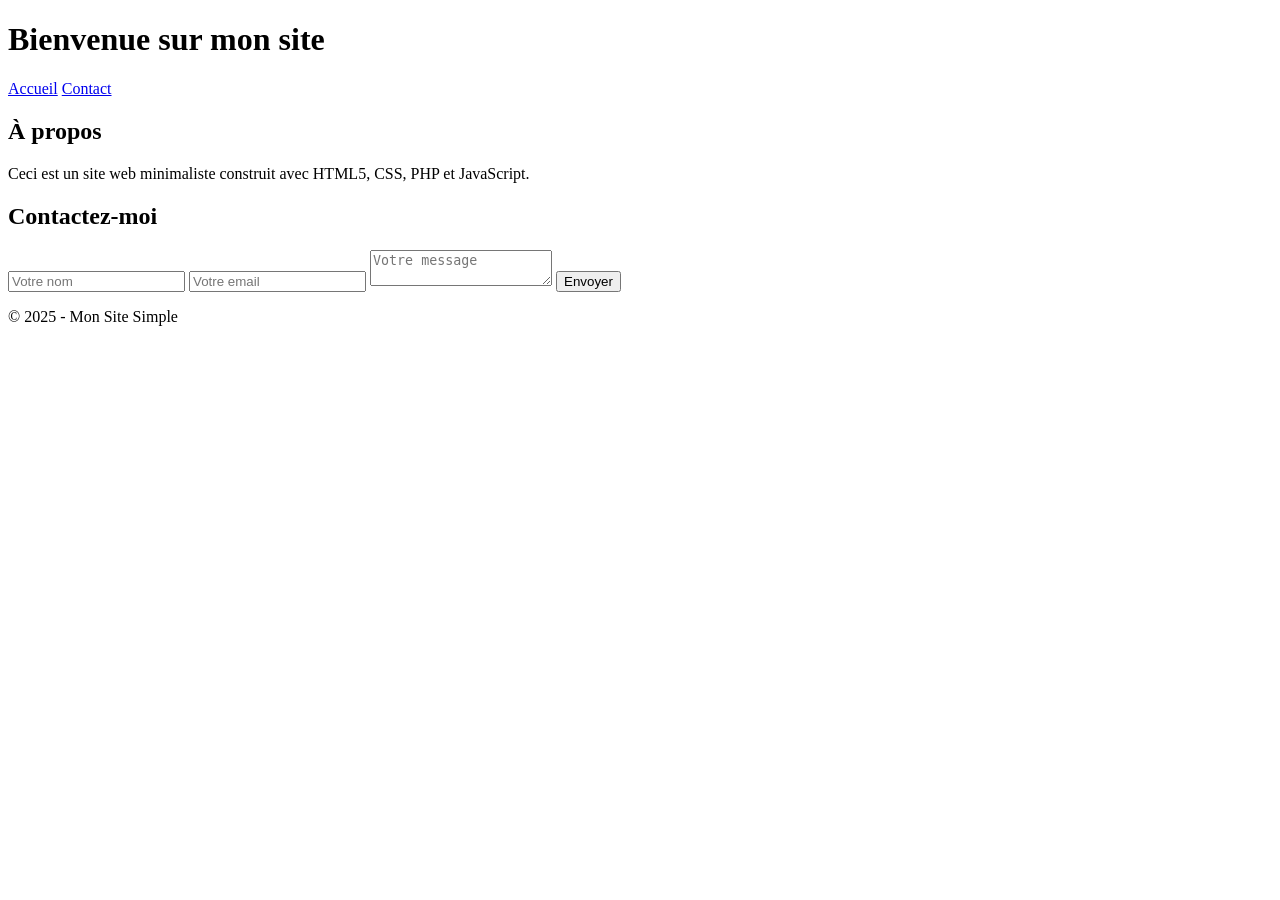
==== index.html @ 443f20d3 "Create index.html" ====
<!DOCTYPE html>
<html lang="fr">
<head>
  <meta charset="UTF-8">
  <meta name="viewport" content="width=device-width, initial-scale=1.0">
  <title>Mon Site Simple</title>
  <link rel="stylesheet" href="style.css">
</head>
<body>
  <header>
    <h1>Bienvenue sur mon site</h1>
    <nav>
      <a href="#">Accueil</a>
      <a href="#contact">Contact</a>
    </nav>
  </header>

  <main>
    <section>
      <h2>À propos</h2>
      <p>Ceci est un site web minimaliste construit avec HTML5, CSS, PHP et JavaScript.</p>
    </section>

    <section id="contact">
      <h2>Contactez-moi</h2>
      <form action="contact.php" method="POST" onsubmit="return validateForm()">
        <input type="text" name="name" placeholder="Votre nom" required>
        <input type="email" name="email" placeholder="Votre email" required>
        <textarea name="message" placeholder="Votre message" required></textarea>
        <button type="submit">Envoyer</button>
      </form>
    </section>
  </main>

  <footer>
    <p>&copy; 2025 - Mon Site Simple</p>
  </footer>

  <script src="script.js"></script>
</body>
</html>
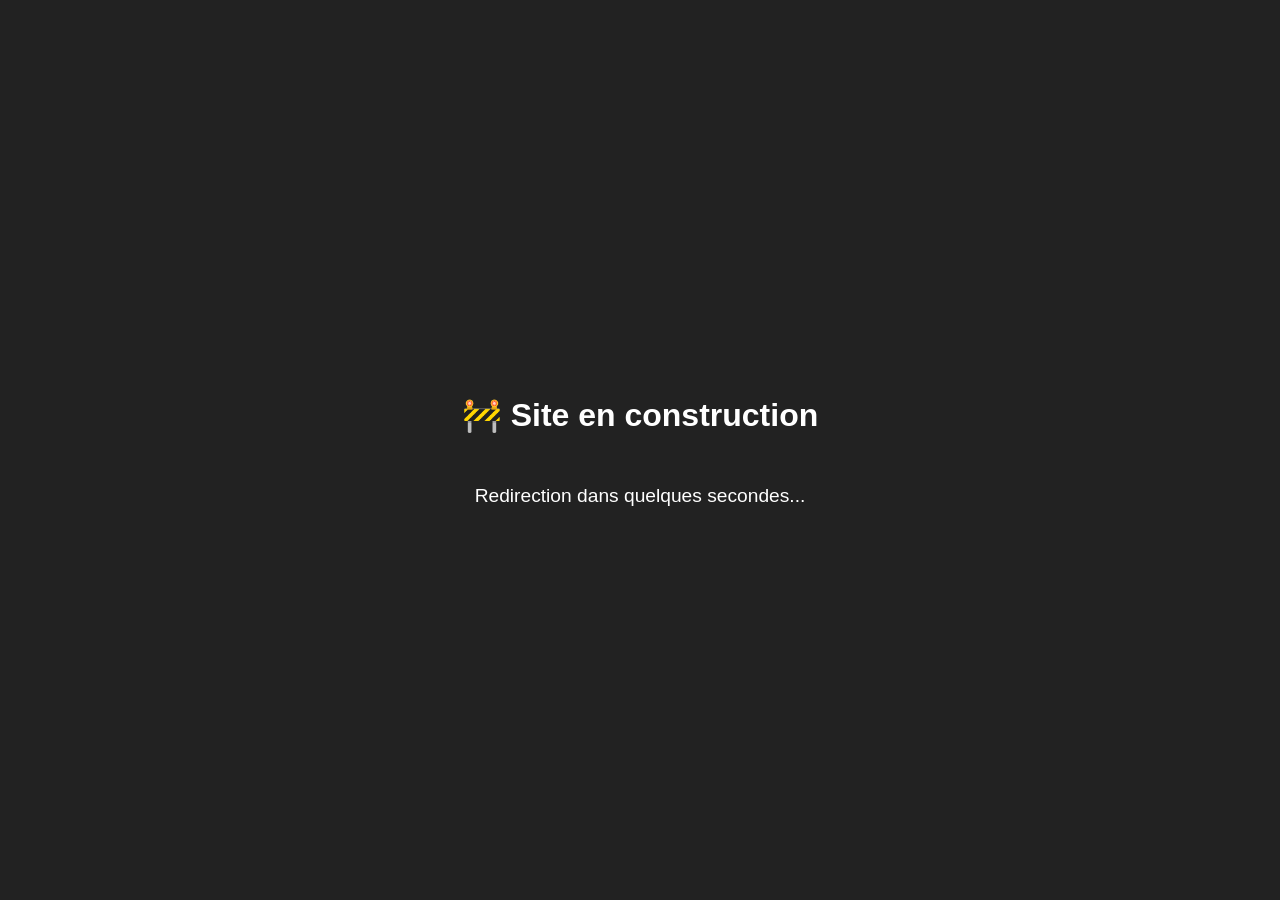
==== commit 75b5e7bf: "Create index.html" ====
--- a/index.html
+++ b/index.html
@@ -2,40 +2,36 @@
 <html lang="fr">
 <head>
   <meta charset="UTF-8">
+  <title>Site en construction</title>
   <meta name="viewport" content="width=device-width, initial-scale=1.0">
-  <title>Mon Site Simple</title>
-  <link rel="stylesheet" href="style.css">
+  <style>
+    body {
+      background-color: #222;
+      color: #fff;
+      font-family: sans-serif;
+      display: flex;
+      flex-direction: column;
+      justify-content: center;
+      align-items: center;
+      height: 100vh;
+      margin: 0;
+    }
+    h1 {
+      font-size: 2em;
+      margin-bottom: 1em;
+    }
+    p {
+      font-size: 1.2em;
+    }
+  </style>
+  <script>
+    setTimeout(() => {
+      window.location.href = "home.html";
+    }, 5000);
+  </script>
 </head>
 <body>
-  <header>
-    <h1>Bienvenue sur mon site</h1>
-    <nav>
-      <a href="#">Accueil</a>
-      <a href="#contact">Contact</a>
-    </nav>
-  </header>
-
-  <main>
-    <section>
-      <h2>À propos</h2>
-      <p>Ceci est un site web minimaliste construit avec HTML5, CSS, PHP et JavaScript.</p>
-    </section>
-
-    <section id="contact">
-      <h2>Contactez-moi</h2>
-      <form action="contact.php" method="POST" onsubmit="return validateForm()">
-        <input type="text" name="name" placeholder="Votre nom" required>
-        <input type="email" name="email" placeholder="Votre email" required>
-        <textarea name="message" placeholder="Votre message" required></textarea>
-        <button type="submit">Envoyer</button>
-      </form>
-    </section>
-  </main>
-
-  <footer>
-    <p>&copy; 2025 - Mon Site Simple</p>
-  </footer>
-
-  <script src="script.js"></script>
+  <h1>🚧 Site en construction</h1>
+  <p>Redirection dans quelques secondes...</p>
 </body>
 </html>
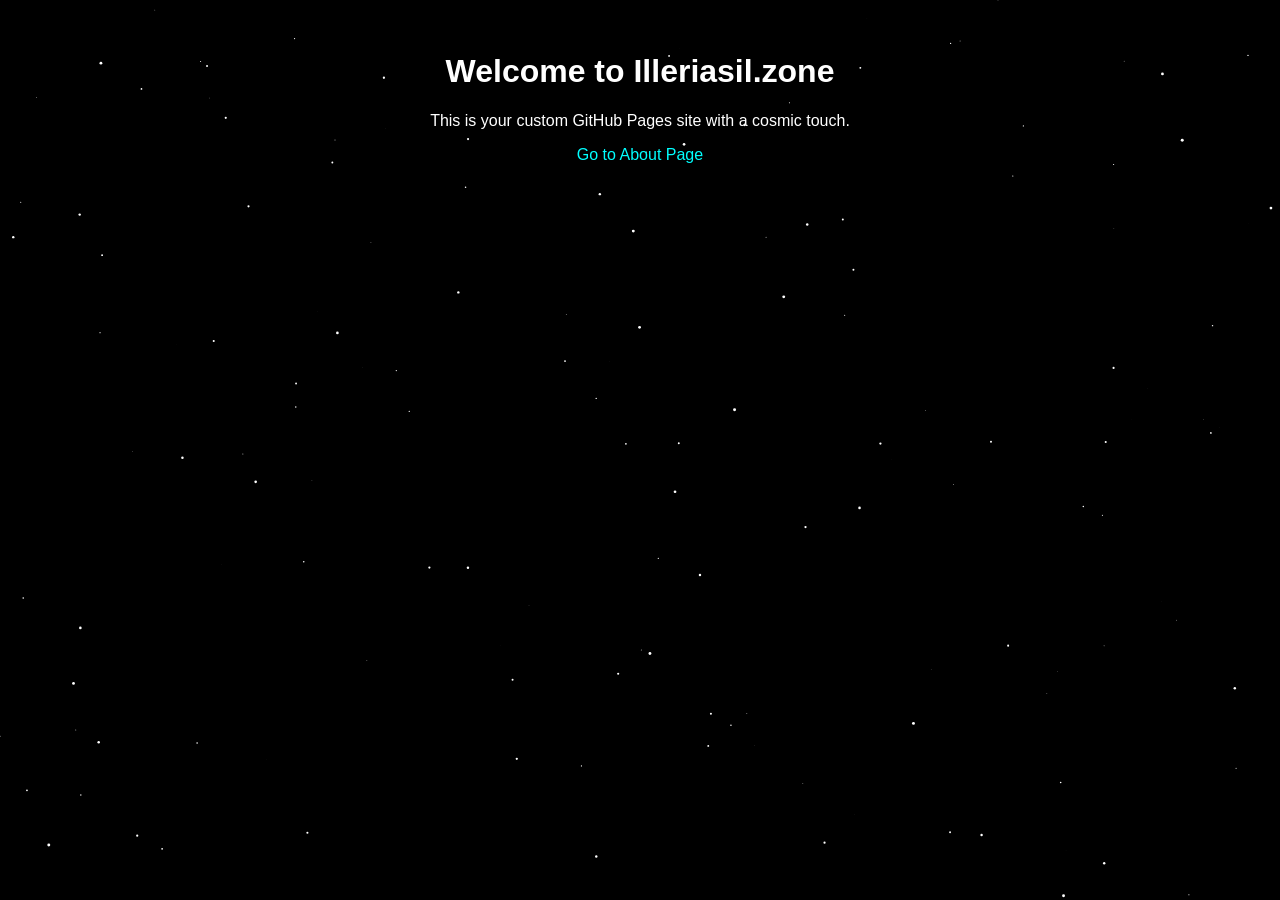
==== commit 0d5f32d6: "Update index.html" ====
--- a/index.html
+++ b/index.html
@@ -1,37 +1,130 @@
 <!DOCTYPE html>
-<html lang="fr">
+<html lang="en">
 <head>
-  <meta charset="UTF-8">
-  <title>Site en construction</title>
-  <meta name="viewport" content="width=device-width, initial-scale=1.0">
+  <meta charset="UTF-8" />
+  <meta name="viewport" content="width=device-width, initial-scale=1.0" />
+  <title>Illeriasil.zone</title>
   <style>
     body {
-      background-color: #222;
-      color: #fff;
-      font-family: sans-serif;
+      margin: 0;
+      padding: 0;
+      overflow: hidden;
+      font-family: 'Segoe UI', sans-serif;
+      background-color: black;
+      color: white;
+    }
+
+    #loader {
+      position: fixed;
+      top: 0;
+      left: 0;
+      width: 100%;
+      height: 100%;
+      z-index: 10;
       display: flex;
-      flex-direction: column;
+      align-items: center;
       justify-content: center;
-      align-items: center;
-      height: 100vh;
-      margin: 0;
+      background-color: rgba(0, 0, 0, 0.85);
+      animation: fadeOut 1s ease-in-out forwards;
+      animation-delay: 2.5s;
     }
-    h1 {
-      font-size: 2em;
-      margin-bottom: 1em;
+
+    @keyframes fadeOut {
+      to {
+        opacity: 0;
+        visibility: hidden;
+      }
     }
-    p {
-      font-size: 1.2em;
+
+    canvas#stars {
+      position: fixed;
+      top: 0;
+      left: 0;
+      z-index: 0;
+    }
+
+    a {
+      color: #00ffff;
+      text-decoration: none;
+      transition: opacity 0.5s ease-in-out;
+    }
+
+    .fade-enter {
+      opacity: 0;
+      transition: opacity 0.5s ease-in;
+    }
+
+    .fade-enter-active {
+      opacity: 1;
+    }
+
+    main {
+      position: relative;
+      z-index: 1;
+      padding: 2rem;
+      text-align: center;
     }
   </style>
-  <script>
-    setTimeout(() => {
-      window.location.href = "home.html";
-    }, 5000);
-  </script>
 </head>
 <body>
-  <h1>🚧 Site en construction</h1>
-  <p>Redirection dans quelques secondes...</p>
+  <div id="loader">
+    <h1>Loading Illeriasil.zone...</h1>
+  </div>
+  <canvas id="stars"></canvas>
+
+  <main>
+    <h1>Welcome to Illeriasil.zone</h1>
+    <p>This is your custom GitHub Pages site with a cosmic touch.</p>
+    <a href="about.html">Go to About Page</a>
+  </main>
+
+  <script>
+    // Loader fade out
+    window.addEventListener("load", () => {
+      setTimeout(() => {
+        document.getElementById("loader").style.display = "none";
+        document.body.style.overflow = "auto";
+      }, 3000);
+    });
+
+    // Star animation
+    const canvas = document.getElementById("stars");
+    const ctx = canvas.getContext("2d");
+    canvas.width = window.innerWidth;
+    canvas.height = window.innerHeight;
+
+    const stars = Array.from({ length: 150 }, () => ({
+      x: Math.random() * canvas.width,
+      y: Math.random() * canvas.height,
+      radius: Math.random() * 1.5,
+      speed: Math.random() * 0.5 + 0.2
+    }));
+
+    function drawStars() {
+      ctx.clearRect(0, 0, canvas.width, canvas.height);
+      ctx.fillStyle = "white";
+      stars.forEach(star => {
+        ctx.beginPath();
+        ctx.arc(star.x, star.y, star.radius, 0, Math.PI * 2);
+        ctx.fill();
+        star.y += star.speed;
+        if (star.y > canvas.height) star.y = 0;
+      });
+      requestAnimationFrame(drawStars);
+    }
+
+    drawStars();
+
+    // Page transition
+    document.querySelectorAll("a").forEach(link => {
+      link.addEventListener("click", e => {
+        e.preventDefault();
+        document.body.classList.add("fade-enter");
+        setTimeout(() => {
+          window.location = link.href;
+        }, 500);
+      });
+    });
+  </script>
 </body>
 </html>
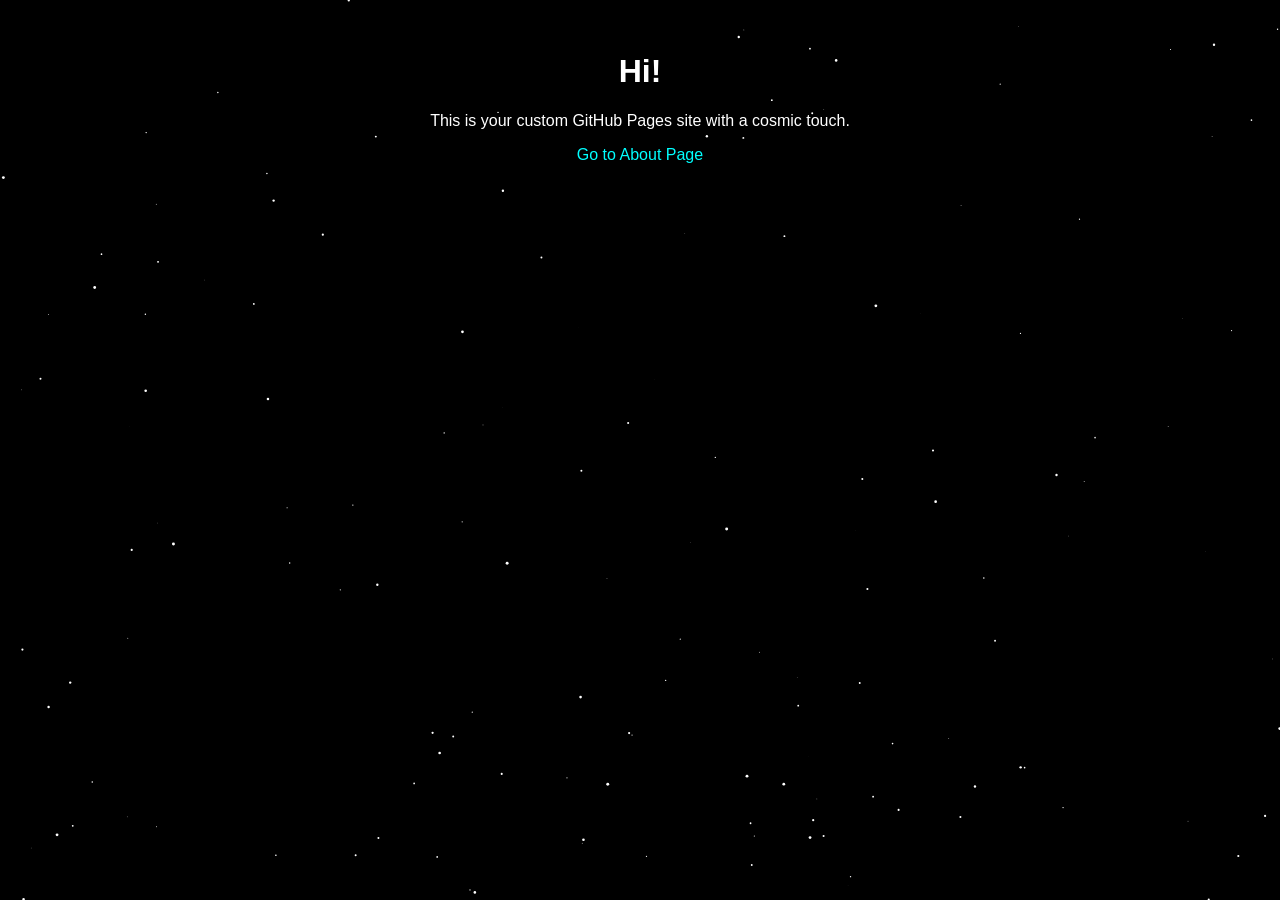
==== commit 034e4c56: "Update index.html" ====
--- a/index.html
+++ b/index.html
@@ -3,7 +3,7 @@
 <head>
   <meta charset="UTF-8" />
   <meta name="viewport" content="width=device-width, initial-scale=1.0" />
-  <title>Illeriasil.zone</title>
+  <title>Illeriasil</title>
   <style>
     body {
       margin: 0;
@@ -68,12 +68,12 @@
 </head>
 <body>
   <div id="loader">
-    <h1>Loading Illeriasil.zone...</h1>
+    <h1>Loading...</h1>
   </div>
   <canvas id="stars"></canvas>
 
   <main>
-    <h1>Welcome to Illeriasil.zone</h1>
+    <h1>Hi!</h1>
     <p>This is your custom GitHub Pages site with a cosmic touch.</p>
     <a href="about.html">Go to About Page</a>
   </main>
